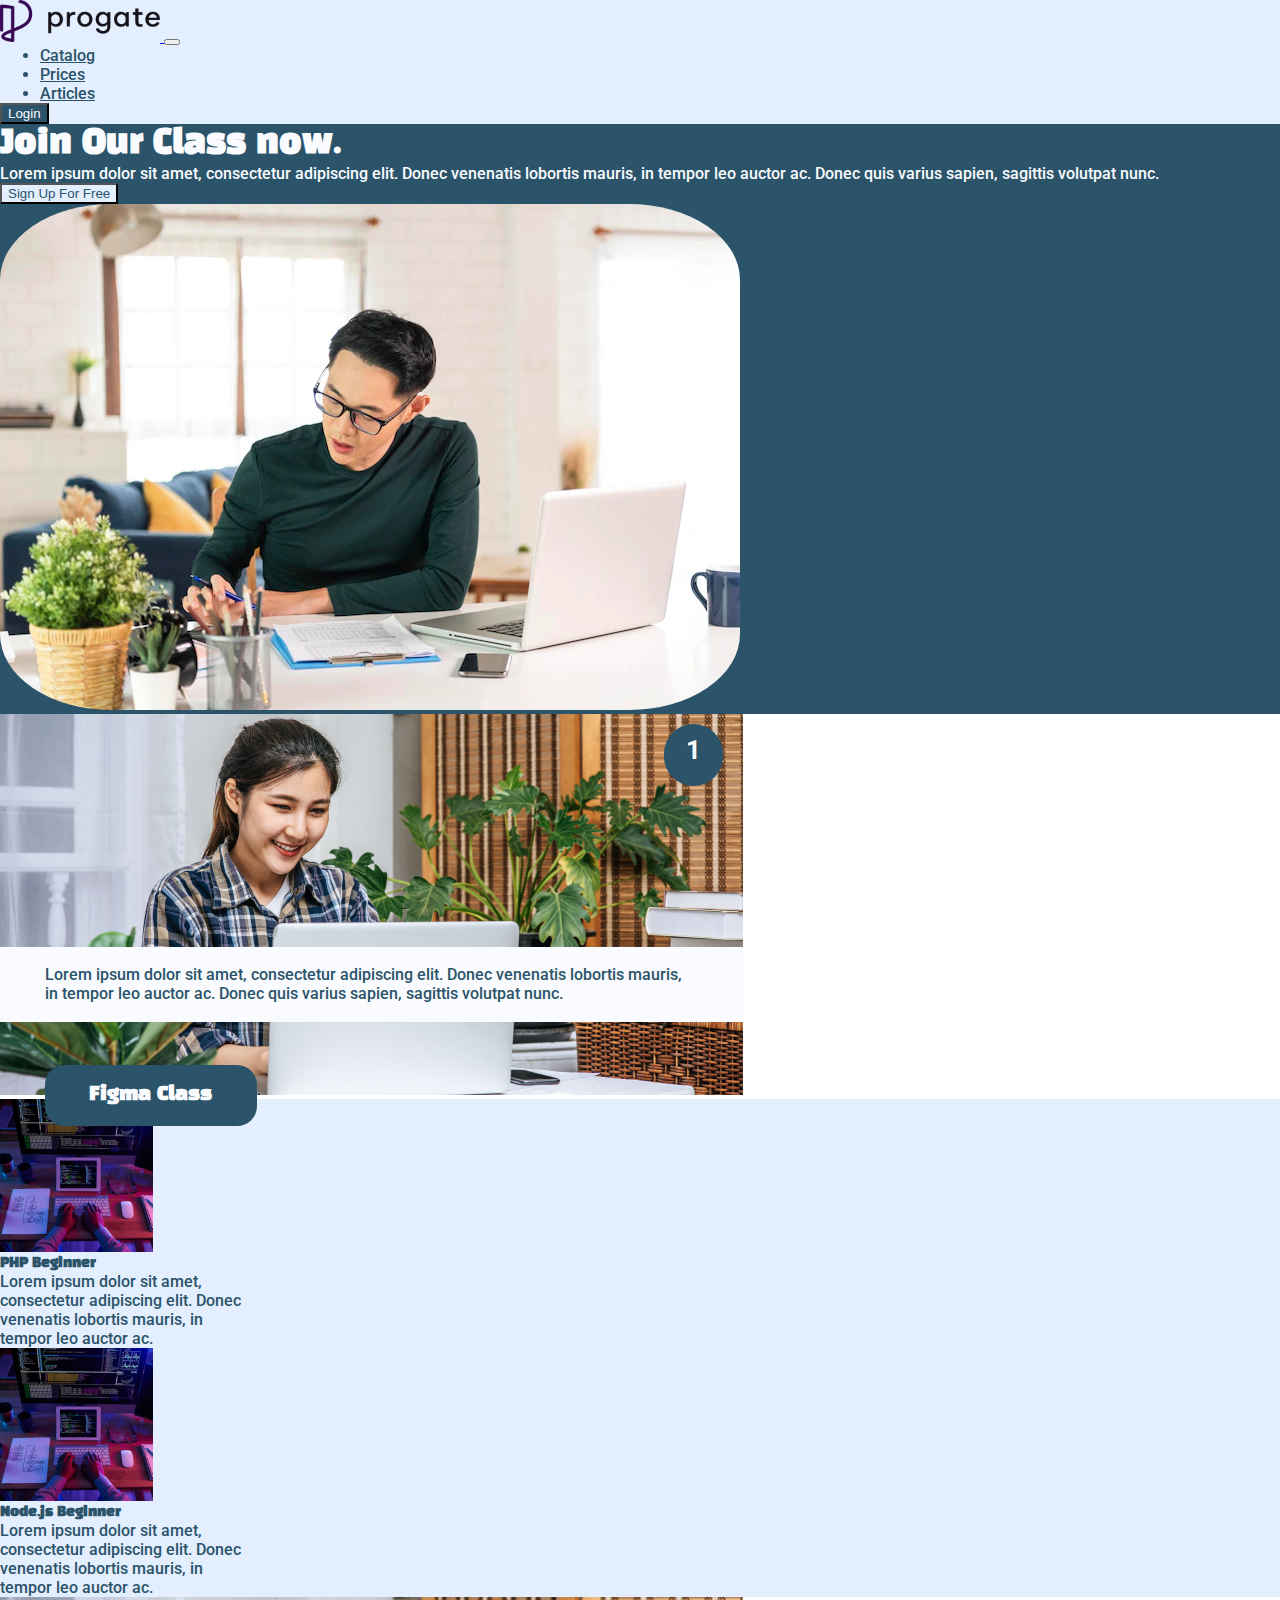
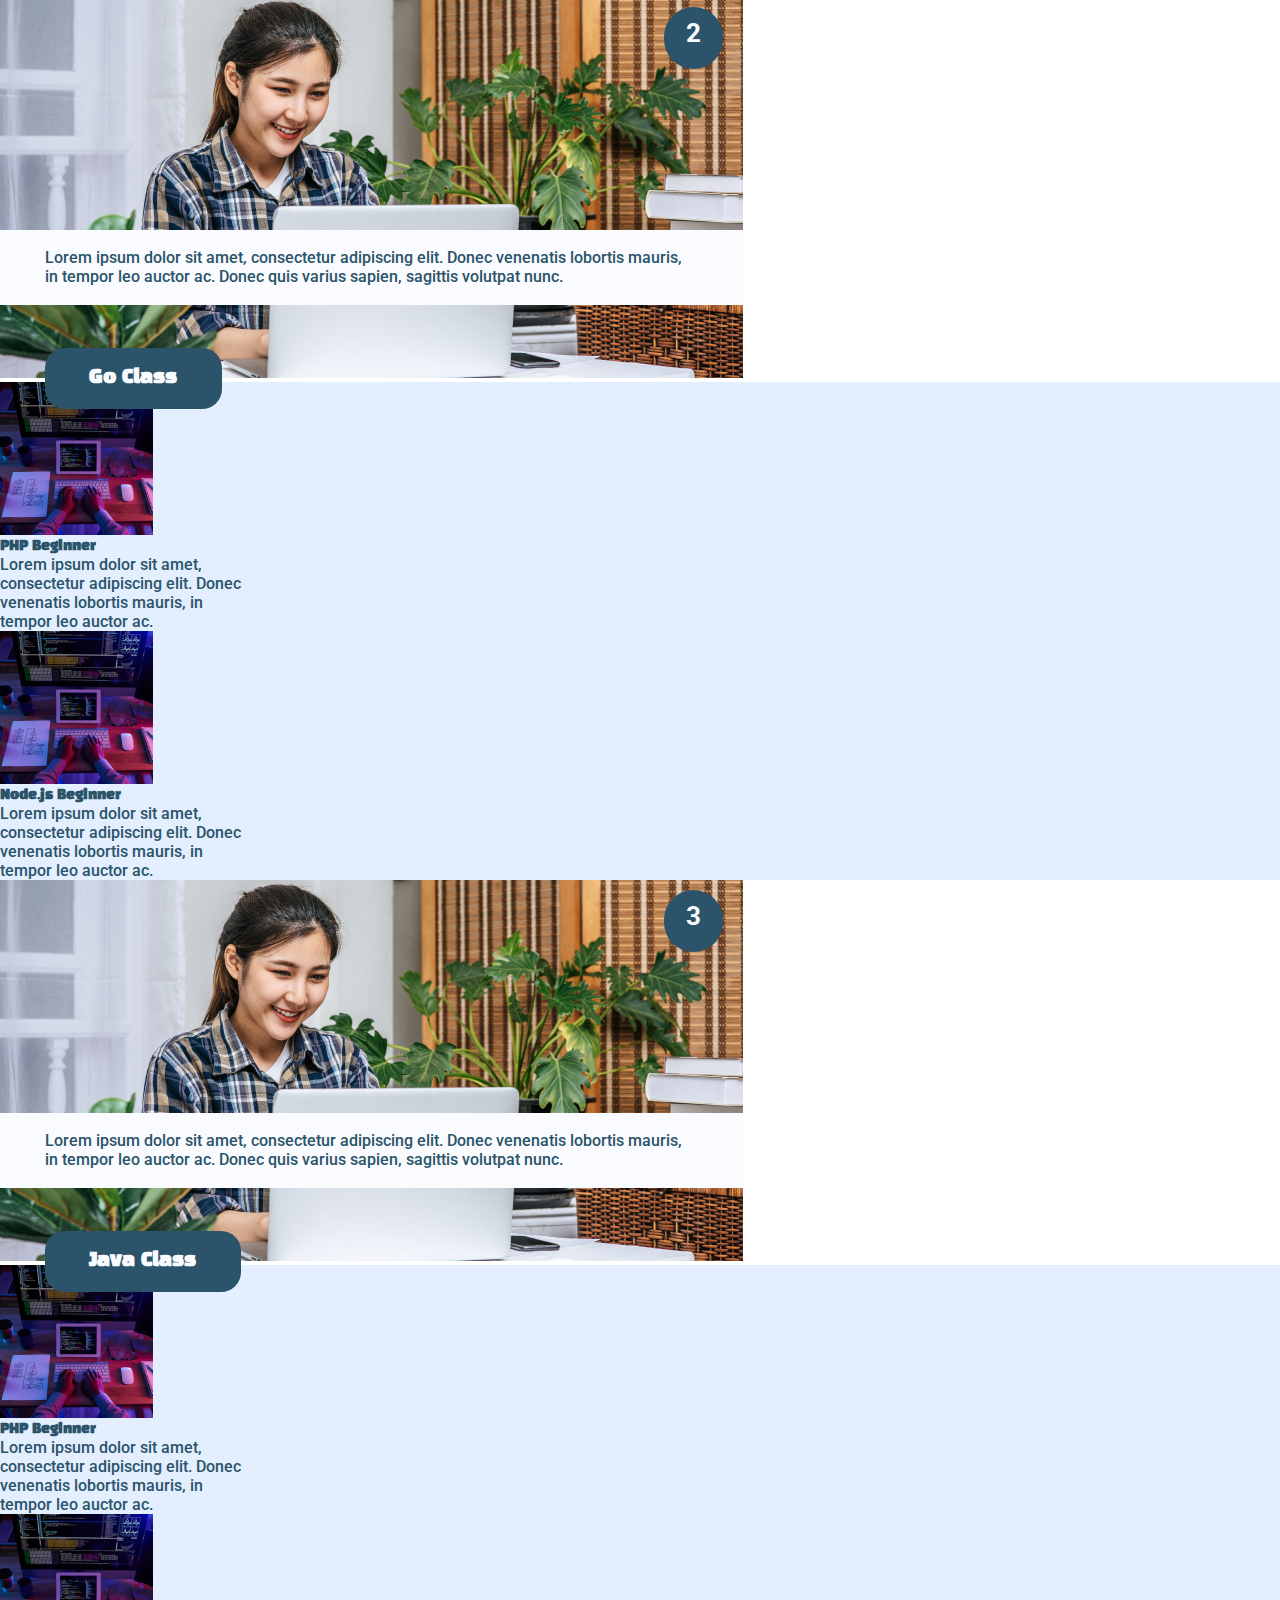
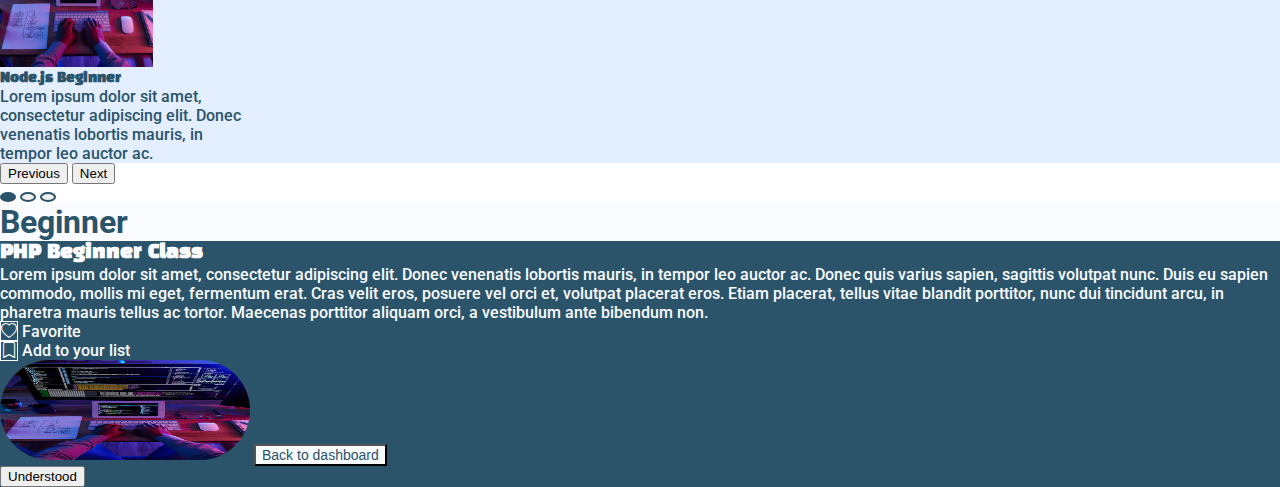
==== index.html @ 3d01967a "Commit" ====
<!DOCTYPE html>
<html lang="en">
<head>
    <meta charset="UTF-8">
    <meta http-equiv="X-UA-Compatible" content="IE=edge">
    <meta name="viewport" content="width=device-width, initial-scale=1.0">
    <!-- link -->
    <link href="https://cdn.jsdelivr.net/npm/bootstrap@5.2.3/dist/css/bootstrap.min.css" rel="stylesheet" integrity="sha384-rbsA2VBKQhggwzxH7pPCaAqO46MgnOM80zW1RWuH61DGLwZJEdK2Kadq2F9CUG65" crossorigin="anonymous">
    <script src="https://cdn.jsdelivr.net/npm/bootstrap@5.2.3/dist/js/bootstrap.bundle.min.js" integrity="sha384-kenU1KFdBIe4zVF0s0G1M5b4hcpxyD9F7jL+jjXkk+Q2h455rYXK/7HAuoJl+0I4" crossorigin="anonymous"></script>
    <link rel="stylesheet" href="/css/style.css">
    <link rel="stylesheet" href="https://cdn.jsdelivr.net/npm/bootstrap-icons@1.10.5/font/bootstrap-icons.css">
    <script src="https://code.jquery.com/jquery-3.6.4.min.js" integrity="sha256-oP6HI9z1XaZNBrJURtCoUT5SUnxFr8s3BzRl+cbzUq8=" crossorigin="anonymous"></script>
    
    <title>Progate</title>
</head>
<body>
    <header>
        <nav class="navbar navbar-expand-lg bg-secondary-blue">
            <div class="container-fluid">
                <a class="navbar-brand" href="#">
                    <img src="../img/Main_Colour@4x.png" alt="Prograte" width="160" height="42">
                  </a>
                <button class="navbar-toggler" type="button" data-bs-toggle="collapse" data-bs-target="#navbarSupportedContent" aria-controls="navbarSupportedContent" aria-expanded="false" aria-label="Toggle navigation">
                    <span class="navbar-toggler-icon"></span>
                </button>
                <div class="collapse navbar-collapse" id="navbarSupportedContent">
                    <ul class="navbar-nav me-auto mb-2 mb-lg-0">
                    <!-- <li class="nav-item">
                        <a class="nav-link active" aria-current="page" href="#">Home</a>
                    </li> -->
                    <li class="nav-item me-lg-5">
                        <a class="nav-link text-primary-blue" href="catalog.html">Catalog</a>
                    </li>
                    <li class="nav-item me-lg-5">
                        <a class="nav-link text-primary-blue" href="price.html">Prices</a>
                    </li>
                    <li class="nav-item me-lg-5">
                        <a class="nav-link text-primary-blue" href="article.html">Articles</a>
                    </li>
                    </ul>
                    <button class="btn text-tertiary-white bg-primary-blue px-5 rounded-pill py-1" type="submit" onclick='window.location.href="login.html"'>Login</button>
                </div>
            </div>
          </nav>
    </header>

    <main>
        <article class="bg-primary-blue px-5 d-flex flex-column flex-sm-row mb-2">
            <div class="px-md-3 d-flex flex-column justify-content-around py-4">
                <div>
                    <h1 class="title">Join Our Class now.</h1>
                    <p class="fs-5">Lorem ipsum dolor sit amet, consectetur adipiscing elit. Donec venenatis lobortis mauris, in tempor leo auctor ac. Donec quis varius sapien, sagittis volutpat nunc.</p>
                </div>
                <div class="d-flex justify-content-center">
                    <button class="btn bg-secondary-blue rounded-pill" type="submit" onclick='window.location.href="signup.html"'>Sign Up For Free</button>
                </div>
                

            </div>
            <div class="pt-2 pb-4 py-sm-4">
                <img class='img-fluid' style='border-radius:15%' src="/img/young-asian-businessman-working-home-with-laptop-papers-desk_74952-2394.webp" alt="A man working from home with laptop" >
            </div>
        </article>
        <article class="carousel bg-teritary-white p-5 ">
            
            <div id="carouselExampleIndicators" class="carousel slide" data-bs-ride="true">
                <div class="carousel-inner">
                  <div class="carousel-item active">
                    <!-- <img src="..." class="d-block w-100" alt="..."> -->
                    <div class="slide-1 d-flex flex-column flex-md-row justify-content-evenly">
                        <div class="mb-5 mb-md-0 ">
                            <!-- <div class="class-carousel" >

                            </div> -->
                            <div class="container">
                                <img class='img-fluid rounded-4' src="/img/women-use-laptops-office-with-pleasure 1.png">
                                <div class="number">1</div>
            
                                <div class="bg-teritary-white desc-class">
                                    <p class="m-0">Lorem ipsum dolor sit amet, consectetur adipiscing elit. Donec venenatis lobortis mauris, in tempor leo auctor ac. Donec quis varius sapien, sagittis volutpat nunc.</p>
                                </div>
                                <div class="bg-primary-blue name-class">
                                    <h3 class="m-0">Figma Class</h3> 
                                </div>
                            </div>
                            
                        </div>
                        <div class="d-flex flex-column justify-content-between">
                            <div class="d-flex bg-secondary-blue pt-3 px-3 rounded-4 mb-3">
                                <div>
                                    <img class="img-fluid rounded-4" style="max-height:90%;" src="/img/Mask-group.png" alt="Computer Hacking">
                                </div>
                                <div class="ps-3"  style="max-width: 250px;">
                                    <h5 class="title">PHP Beginner</h3>
                                    <p>Lorem ipsum dolor sit amet, consectetur adipiscing elit. Donec venenatis lobortis mauris, in tempor leo auctor ac. </p>
                                </div>
                            </div>
                            <div class="d-flex bg-secondary-blue pt-3 px-3 rounded-4">
                                <div>
                                    <img class="img-fluid rounded-4" style="max-height:90%;" src="/img/Mask-group.png" alt="Computer Hacking">
                                </div>
                                <div class="ps-3" style="max-width: 250px;">
                                    <h5 class="title">Node.js Beginner</h3>
                                    <p class="text-warp">Lorem ipsum dolor sit amet, consectetur adipiscing elit. Donec venenatis lobortis mauris, in tempor leo auctor ac.</p>
                                </div>
                            </div>
                        </div>
                    </div>
                  </div>
                  <div class="carousel-item">
                    <!-- <img src="..." class="d-block w-100" alt="..."> -->
                    <div class="slide-2 d-flex flex-column flex-md-row justify-content-evenly">
                        <div class="mb-5 mb-md-0 ">
                            <!-- <div class="class-carousel" >

                            </div> -->
                            <div class="container">
                                <img class='img-fluid rounded-4' src="/img/women-use-laptops-office-with-pleasure 1.png">
                                <div class="number">2</div>
            
                                <div class="bg-teritary-white desc-class">
                                    <p class="m-0">Lorem ipsum dolor sit amet, consectetur adipiscing elit. Donec venenatis lobortis mauris, in tempor leo auctor ac. Donec quis varius sapien, sagittis volutpat nunc.</p>
                                </div>
                                <div class="bg-primary-blue name-class">
                                    <h3 class="m-0">Go Class</h3> 
                                </div>
                            </div>
                            
                        </div>
                        <div class="d-flex flex-column justify-content-between">
                            <div class="d-flex bg-secondary-blue pt-3 px-3 rounded-4 mb-3">
                                <div>
                                    <img class="img-fluid rounded-4" style="max-height:90%;" src="/img/Mask-group.png" alt="Computer Hacking">
                                </div>
                                <div class="ps-3"  style="max-width: 250px;">
                                    <h5 class="title">PHP Beginner</h3>
                                    <p>Lorem ipsum dolor sit amet, consectetur adipiscing elit. Donec venenatis lobortis mauris, in tempor leo auctor ac. </p>
                                </div>
                            </div>
                            <div class="d-flex bg-secondary-blue pt-3 px-3 rounded-4">
                                <div>
                                    <img class="img-fluid rounded-4" style="max-height:90%;" src="/img/Mask-group.png" alt="Computer Hacking">
                                </div>
                                <div class="ps-3" style="max-width: 250px;">
                                    <h5 class="title">Node.js Beginner</h3>
                                    <p class="text-warp">Lorem ipsum dolor sit amet, consectetur adipiscing elit. Donec venenatis lobortis mauris, in tempor leo auctor ac.</p>
                                </div>
                            </div>
                        </div>
                    </div>
                  </div>
                  <div class="carousel-item">
                    <!-- <img src="..." class="d-block w-100" alt="..."> -->
                    <div class="slide-3 d-flex flex-column flex-md-row justify-content-evenly">
                        <div class="mb-5 mb-md-0 ">
                            <!-- <div class="class-carousel" >

                            </div> -->
                            <div class="container">
                                <img class='img-fluid rounded-4' src="/img/women-use-laptops-office-with-pleasure 1.png">
                                <div class="number">3</div>
            
                                <div class="bg-teritary-white desc-class">
                                    <p class="m-0">Lorem ipsum dolor sit amet, consectetur adipiscing elit. Donec venenatis lobortis mauris, in tempor leo auctor ac. Donec quis varius sapien, sagittis volutpat nunc.</p>
                                </div>
                                <div class="bg-primary-blue name-class">
                                    <h3 class="m-0">Java Class</h3> 
                                </div>
                            </div>
                            
                        </div>
                        <div class="d-flex flex-column justify-content-between">
                            <div class="d-flex bg-secondary-blue pt-3 px-3 rounded-4 mb-3">
                                <div>
                                    <img class="img-fluid rounded-4" style="max-height:90%;" src="/img/Mask-group.png" alt="Computer Hacking">
                                </div>
                                <div class="ps-3"  style="max-width: 250px;">
                                    <h5 class="title">PHP Beginner</h3>
                                    <p>Lorem ipsum dolor sit amet, consectetur adipiscing elit. Donec venenatis lobortis mauris, in tempor leo auctor ac. </p>
                                </div>
                            </div>
                            <div class="d-flex bg-secondary-blue pt-3 px-3 rounded-4">
                                <div>
                                    <img class="img-fluid rounded-4" style="max-height:90%;" src="/img/Mask-group.png" alt="Computer Hacking">
                                </div>
                                <div class="ps-3" style="max-width: 250px;">
                                    <h5 class="title">Node.js Beginner</h3>
                                    <p class="text-warp">Lorem ipsum dolor sit amet, consectetur adipiscing elit. Donec venenatis lobortis mauris, in tempor leo auctor ac.</p>
                                </div>
                            </div>
                        </div>
                    </div>
                  </div>
                </div>
                <button class="carousel-control-prev" type="button" data-bs-target="#carouselExampleIndicators" data-bs-slide="prev">
                  <span class="carousel-control-prev-icon" aria-hidden="true"></span>
                  <span class="visually-hidden">Previous</span>
                </button>
                <button class="carousel-control-next" type="button" data-bs-target="#carouselExampleIndicators" data-bs-slide="next">
                  <span class="carousel-control-next-icon" aria-hidden="true"></span>
                  <span class="visually-hidden">Next</span>
                </button>
                <div class="carousel-indicators">
                    <button type="button" data-bs-target="#carouselExampleIndicators" data-bs-slide-to="0" class="active" aria-current="true" aria-label="Slide 1"></button>
                    <button type="button" data-bs-target="#carouselExampleIndicators" data-bs-slide-to="1" aria-label="Slide 2"></button>
                    <button type="button" data-bs-target="#carouselExampleIndicators" data-bs-slide-to="2" aria-label="Slide 3"></button>
                  </div>
            </div>
        </article>
    </main>









    <!-- Button trigger modal -->
<!-- <button type="button" class="btn btn-primary" data-bs-toggle="modal" data-bs-target="#staticBackdrop">
    Launch static backdrop modal
  </button> -->
  
<!-- Modal -->
<div class="modal fade" id="staticBackdrop" data-bs-backdrop="static" data-bs-keyboard="false" tabindex="-1" aria-labelledby="staticBackdropLabel" aria-hidden="true">
    <div class="modal-dialog modal-lg rounded-4">
      <div class="modal-content bg-primary-blue">
        <div class="modal-header border-0 bg-tertiary-white rounded-pill m-3 p-1 justify-content-center">
            <h1 class="modal-title fs-5 " id="staticBackdropLabel">Beginner</h1>
        </div>
        <div class="modal-body">
          <div class="d-flex flex-column flex-md-row">
            <div class="px-4 w-md-50">
                <h3 class="title">PHP Beginner Class</h3>
                <p>Lorem ipsum dolor sit amet, consectetur adipiscing elit. Donec venenatis lobortis mauris, in tempor leo auctor ac. Donec quis varius sapien, sagittis volutpat nunc. Duis eu sapien commodo, mollis mi eget, fermentum erat. Cras velit eros, posuere vel orci et, volutpat placerat eros. Etiam placerat, tellus vitae blandit porttitor, nunc dui tincidunt arcu, in pharetra mauris tellus ac tortor. Maecenas porttitor aliquam orci, a vestibulum ante bibendum non.</p>
                <div class="py-3">
                    <i class="bi bi-heart outline-tertiary-white border-2 fs-6 p-2 rounded-pill"></i>
                    <span>Favorite</span>
                </div>
                <div class="py-3">
                    <i class="bi bi-bookmark outline-tertiary-white fs-6 rounded-pill p-2 "></i>
                    <span>Add to your list</span>
                </div>
            </div>
            <div class="pe-2 w-md-50 d-flex justify-content-evenly flex-column">
                <img src="/img/top-view-unrecognizable-hacker-performing-cyberattack-night_1098-18706.webp" alt=""class='img-fluid d-block rounded-50 align-self-center' width="250" height="100">
                <button type="button" class="btn bg-tertiary-white rounded-pill fs-8 px-3 my-3" data-bs-dismiss="modal">Back to dashboard</button>
            </div>
          </div>
        </div>
        <div class="modal-footer border-0">
          
          <button type="button" class="btn btn-primary">Understood</button>
        </div>
      </div>
    </div>
  </div>
</body>
</html>
---- css/style.css ----
/* font */
@import url('https://fonts.googleapis.com/css2?family=Black+Han+Sans&family=Roboto:wght@300;400;500;700;900&display=swap');


*{
    margin: 0;
    box-sizing: border-box;
}
body{
    font-family: 'Roboto', sans-serif;
    font-weight: 500; 
    color: #2B546A;
}
nav .container-fluid{
    padding-right: calc(var(--bs-gutter-x) * 1.5);
    padding-left: calc(var(--bs-gutter-x) * 1.5);
}
.bg-primary-blue{
    background: #2B546A;
    color: #F9FBFE;
}
.bg-secondary-blue{
    background: #E3EEFF;
    color: #2B546A;
}
.bg-tertiary-white{
    background: #F9FBFE;
    color: #2B546A;
}
.text-primary-blue{
    color: #2B546A;
}
.text-secondary-blue{
    color: #E3EEFF;
}
.text-tertiary-white{
    color: #F9FBFE;
}
.rounded-50{
    border-radius: 50px;
}
.fs-8{
    font-size: 0.875rem;
}
.fs-small

/* button hover */
.btn{
    font-weight: 500;
}
.btn.bg-primary-blue:hover, .btn.bg-primary-blue:focus{
    border: 1px solid #2B546A;
    color: #2B546A;
}
.btn.bg-secondary-blue:hover, .btn.bg-secondary-blue:focus{
    border: 1px solid #E3EEFF;
    color: #F9FBFE;
}
.btn.bg-tertiary-white:hover, .btn.bg-tertiary-white:focus{
    border: 1px solid #F9FBFE;
    color: #2B546A;
}

/* outline button */
.outline-primary-blue{
    border: 1px solid #2B546A;
    background-color: transparent;
}
.outline-secondary-blue{
    border: 1px solid #E3EEFF;
    background-color: transparent;
}
.outline-tertiary-white{
    border: 1px solid #F9FBFE;
    background-color: transparent;
}

/* link  */
a.text-primary-blue{
    color: #2B546A;
}
a.text-primary-blue:hover, a.text-primary-blue:active{
    color: #2B546A;
    font-weight: 700;
}
a.text-secondary-blue{
    color: #E3EEFF;
}
a.text-secondary-blue:hover, a.text-secondary-blue:active{
    color: #E3EEFF;
    font-weight: 700;
}
a.text-tertiary-white{
    color: #F9FBFE;
}
a.text-tertiary-white:hover,a.text-tertiary-white:active{
    color: #F9FBFE;
    font-weight: 700;
}

/* font-blackhansans */
.title, .container .name-class{
    font-family: 'Black Han Sans', sans-serif;
}

/* user carousel no signin/login */
/* .class-carousel{
    background-size: contain;
    background-repeat: no-repeat;
    max-width: 100%;
    width: 743px;
    height: 381px;
    background-image: url('/img/women-use-laptops-office-with-pleasure\ 1.png');
    border-radius: 30px;

} */
.container {
    position: relative;
    display: inline-block;
}
  
.container img {
    max-width: 100%;
}

.container .number, .container .desc-class, .container .name-class {
    position: absolute;
}
.container .number {
    top: 10px;
    right: 20px;
    background-color: #2B546A;
    color: #F9FBFE;
    padding: 1.5%;
    font-size: 1.625rem;
    font-weight: 700;
    border-radius: 100px;
    width: 8%;
    height: 16%;
    text-align: center;
}
.container .desc-class{
    padding: 2.5% 6% 2.5% 6%;
    bottom: 20%;
    /* border-radius: 20px; */
    background-color: #F9FBFE;
}
.container .name-class{
    padding: 2.5% 6% 2.5% 6%;
    bottom: -7%;
    left: 6%;
    border-radius: 20px;
}

/* carousel */
.carousel-inner{
    overflow: visible;
}
.carousel-indicators{
    bottom: -4.375rem;
}
.carousel-indicators [data-bs-target]{
    width: 10px;
    height: 10px;
    border-radius:100%;
    border: 2px solid #2B546A;
}
.carousel-indicators .active{
    background: #2B546A;
}
.carousel-control-next-icon, .carousel-control-prev-icon{
    background-position: center;
    background-size: 55%;
    background-color: #2B546A;
    border-radius: 100%;
    opacity: 1 !important;
}
.carousel-control-prev{
    left: unset;
    right: 5rem !important;
}
.carousel-control-next{
    right: 2rem !important;
}
.carousel-control-prev, .carousel-control-next{
    top: -45px;
    align-items: flex-start;
    opacity: 1 !important;
    width: auto;
}

/* carousel no overflow */
.carousel-indicators.no-overflow-carousel {
    bottom: 0;
}

.carousel-inner.no-overflow-carousel{
    overflow: hidden;
}
.carousel-indicators.no-overflow-carousel [data-bs-target] {
    border: 0;
    background-color: #F9FBFE;
}
.carousel-container{
    height: auto;
    max-width: 100%;
    width: 400px;
}
.carousel-card{
    box-shadow: 0 4px 4px 0 rgba(0, 0, 0, 0.2);
}
.carousel-card img{
    max-width: 100%;
    width: 220px;
    max-height: inherit;
    height: 121px;
    object-fit: cover;
    place-self: center;
}

/* input form */
input[type="radio"] {
    display: inline-block;
    position: absolute;
    overflow: hidden;
    clip: rect(0 0 0 0);
    height: 1;
    width: 1;
    margin: -1;
    padding: 0;
    border: 0;
}
.icon {
    display: flex;
    justify-content: center;
    align-items: center;
    width: 3rem;
    height: 3rem;
    color: #2B546A;
    border: 2px solid #2B546A;
    border-radius: 1rem;
    padding: 0.5rem;
    overflow: hidden;
    font-size: 1.325rem;
}
  
.icon:hover {
    cursor: pointer;
    background-color: #2B546A;
    color: #F9FBFE;
}

.radio-form:checked ~ .icon {
    background-color: #2B546A;
    color: #F9FBFE;
}

/* dropdown */
.dropdown-item.active, .dropdown-item:active{
    background: #E3EEFF;
    color: #2B546A;
    font-weight: 700;
}
.dropdown-toggle::after{
    content: none;
}

/* user dashboard streak */
.streak-container{
    width: 150px;
    height: 150px;
    padding-top: 20px;
}

/* card */
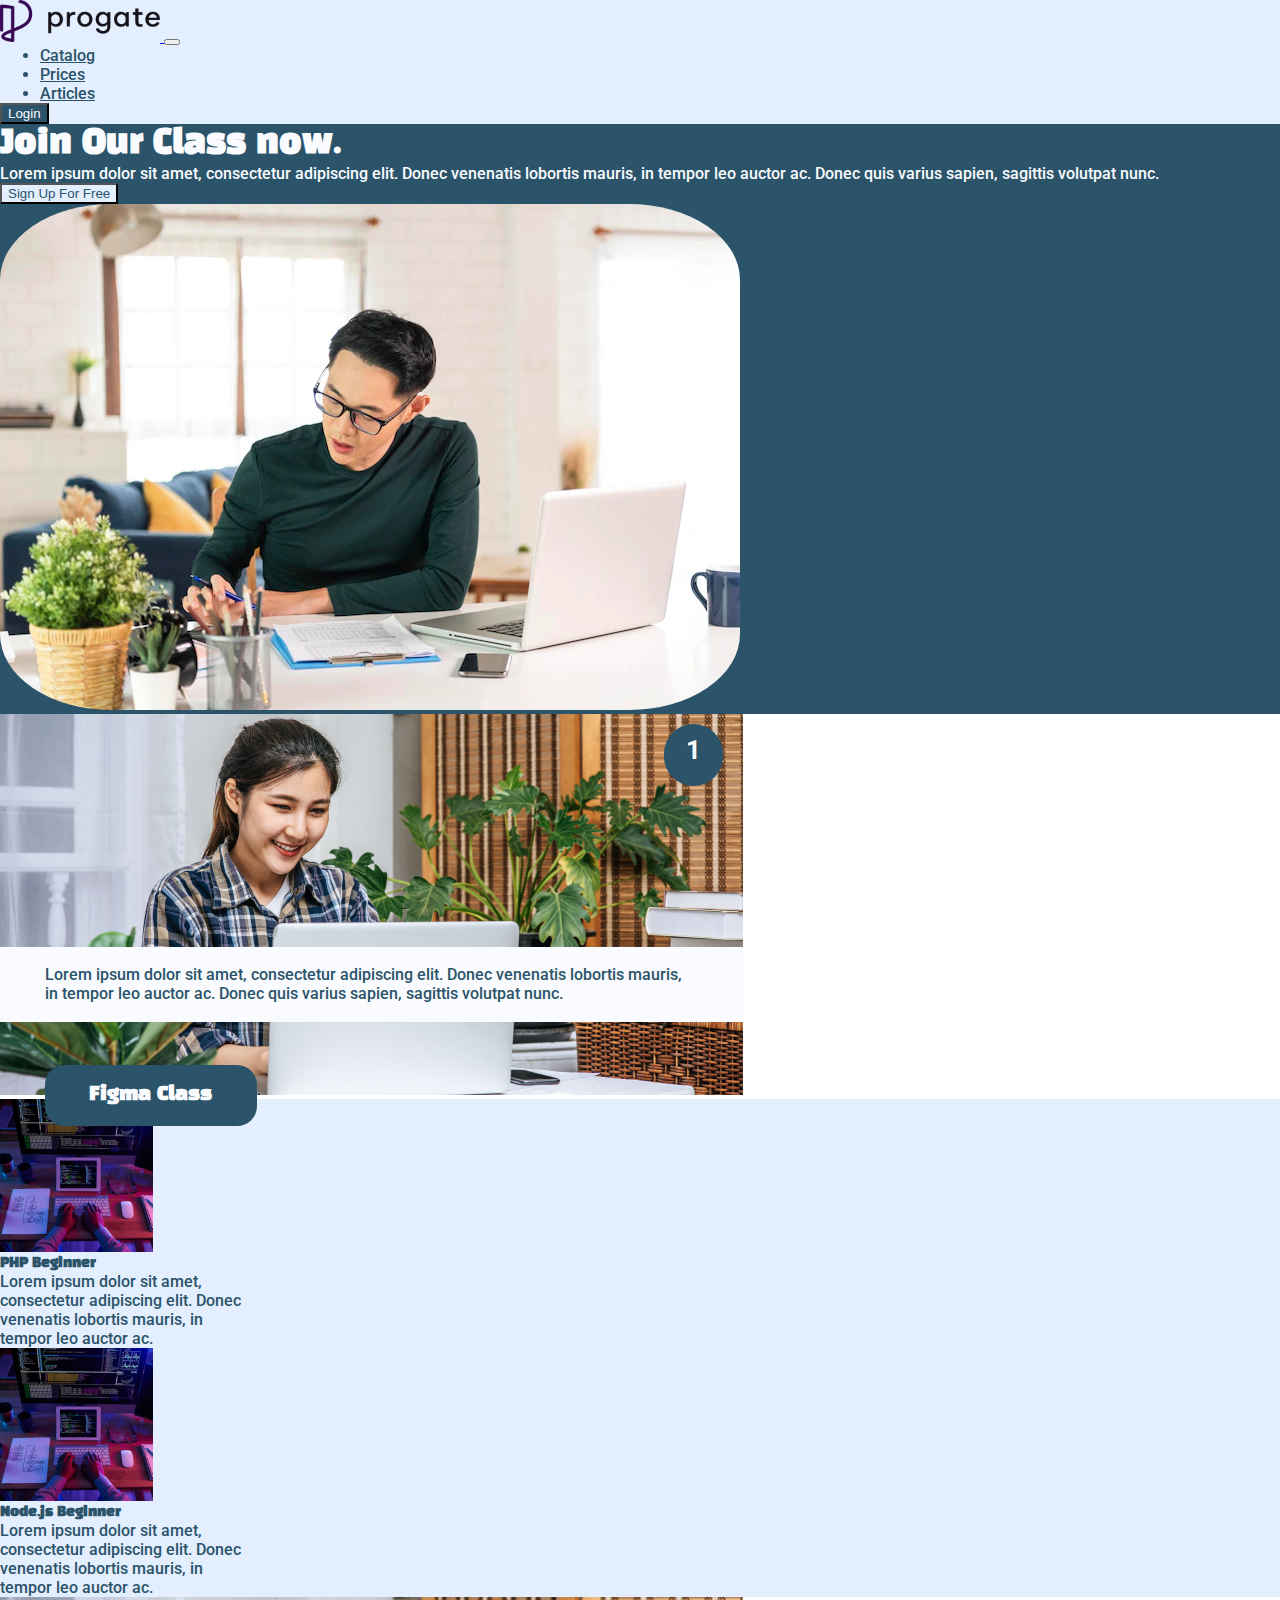
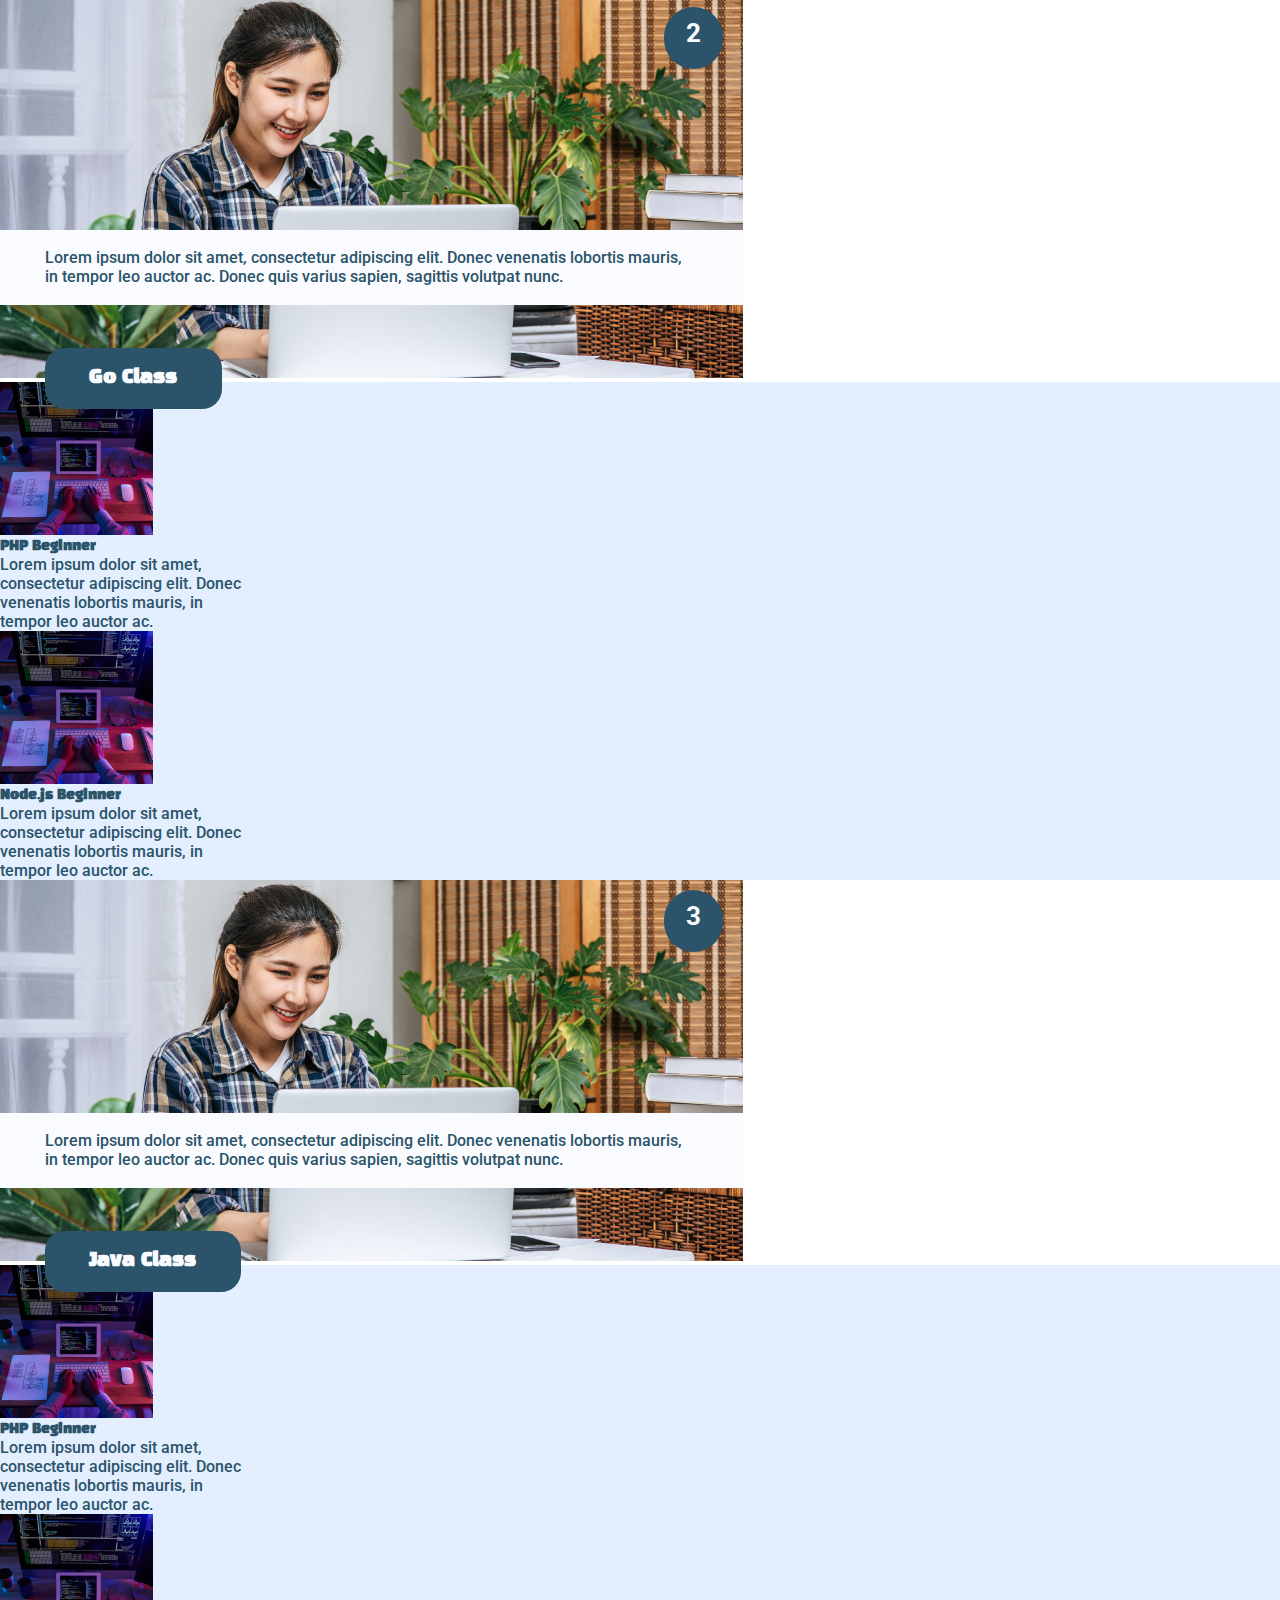
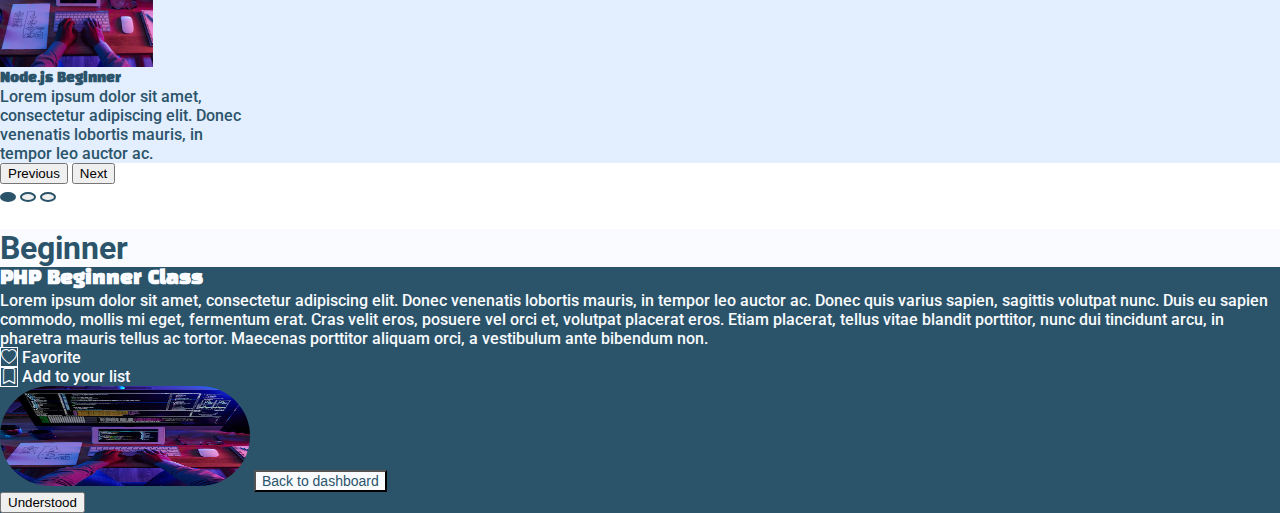
==== commit 714966dc: "commit" ====
--- a/index.html
+++ b/index.html
@@ -17,7 +17,7 @@
     <header>
         <nav class="navbar navbar-expand-lg bg-secondary-blue">
             <div class="container-fluid">
-                <a class="navbar-brand" href="#">
+                <a class="navbar-brand" href="index.html">
                     <img src="../img/Main_Colour@4x.png" alt="Prograte" width="160" height="42">
                   </a>
                 <button class="navbar-toggler" type="button" data-bs-toggle="collapse" data-bs-target="#navbarSupportedContent" aria-controls="navbarSupportedContent" aria-expanded="false" aria-label="Toggle navigation">
--- a/css/style.css
+++ b/css/style.css
@@ -42,7 +42,13 @@
 .fs-8{
     font-size: 0.875rem;
 }
-.fs-small
+.box-shadow-s{
+    box-shadow: 0 4px 4px 0 rgba(0, 0, 0, 0.2);
+}
+.h-inherit{
+    height:inherit;
+}
+
 
 /* button hover */
 .btn{
@@ -74,7 +80,18 @@
     border: 1px solid #F9FBFE;
     background-color: transparent;
 }
-
+.btn.outline-primary-blue:hover,.btn.outline-primary-blue:focus{
+    background-color: #2B546A;
+    color:#F9FBFE;
+}
+.btn.outline-secondary-blue:hover,.btn.outline-secondary-blue:focus{
+    background-color: #E3EEFF;
+    color: #2B546A;
+}
+.btn.outline-tertiary-white:hover,.btn.outline-tertiary-white:focus{
+    background-color:#F9FBFE;
+    color: #2B546A;
+}
 /* link  */
 a.text-primary-blue{
     color: #2B546A;
@@ -104,16 +121,6 @@
 }
 
 /* user carousel no signin/login */
-/* .class-carousel{
-    background-size: contain;
-    background-repeat: no-repeat;
-    max-width: 100%;
-    width: 743px;
-    height: 381px;
-    background-image: url('/img/women-use-laptops-office-with-pleasure\ 1.png');
-    border-radius: 30px;
-
-} */
 .container {
     position: relative;
     display: inline-block;
@@ -158,6 +165,7 @@
 }
 .carousel-indicators{
     bottom: -4.375rem;
+    padding-bottom: 1.625rem;
 }
 .carousel-indicators [data-bs-target]{
     width: 10px;
@@ -216,6 +224,12 @@
     height: 121px;
     object-fit: cover;
     place-self: center;
+}
+.img-bell{
+    max-width: 100%;
+    width: 150px;
+    padding-top:2rem;
+    padding-bottom: 2rem;
 }
 
 /* input form */
@@ -272,4 +286,30 @@
     padding-top: 20px;
 }
 
-/* card */+/* checbox */
+.checkbox-round {
+    width: .725em;
+    height: .725em;
+    background-color: white;
+    border-radius: 50%;
+    vertical-align: middle;
+    border: 1px solid #ddd;
+    appearance: none;
+    -webkit-appearance: none;
+    outline: none;
+    cursor: pointer;
+    border: 1px solid #2B546A;
+}
+
+.checkbox-round:checked {
+    background-color: #2B546A;
+}
+
+/* main-cs */
+.main-cs{
+    min-height: 100%;
+    background-size: cover;
+    background-position: center;
+    height: 50vh;
+    width: 100%;
+}